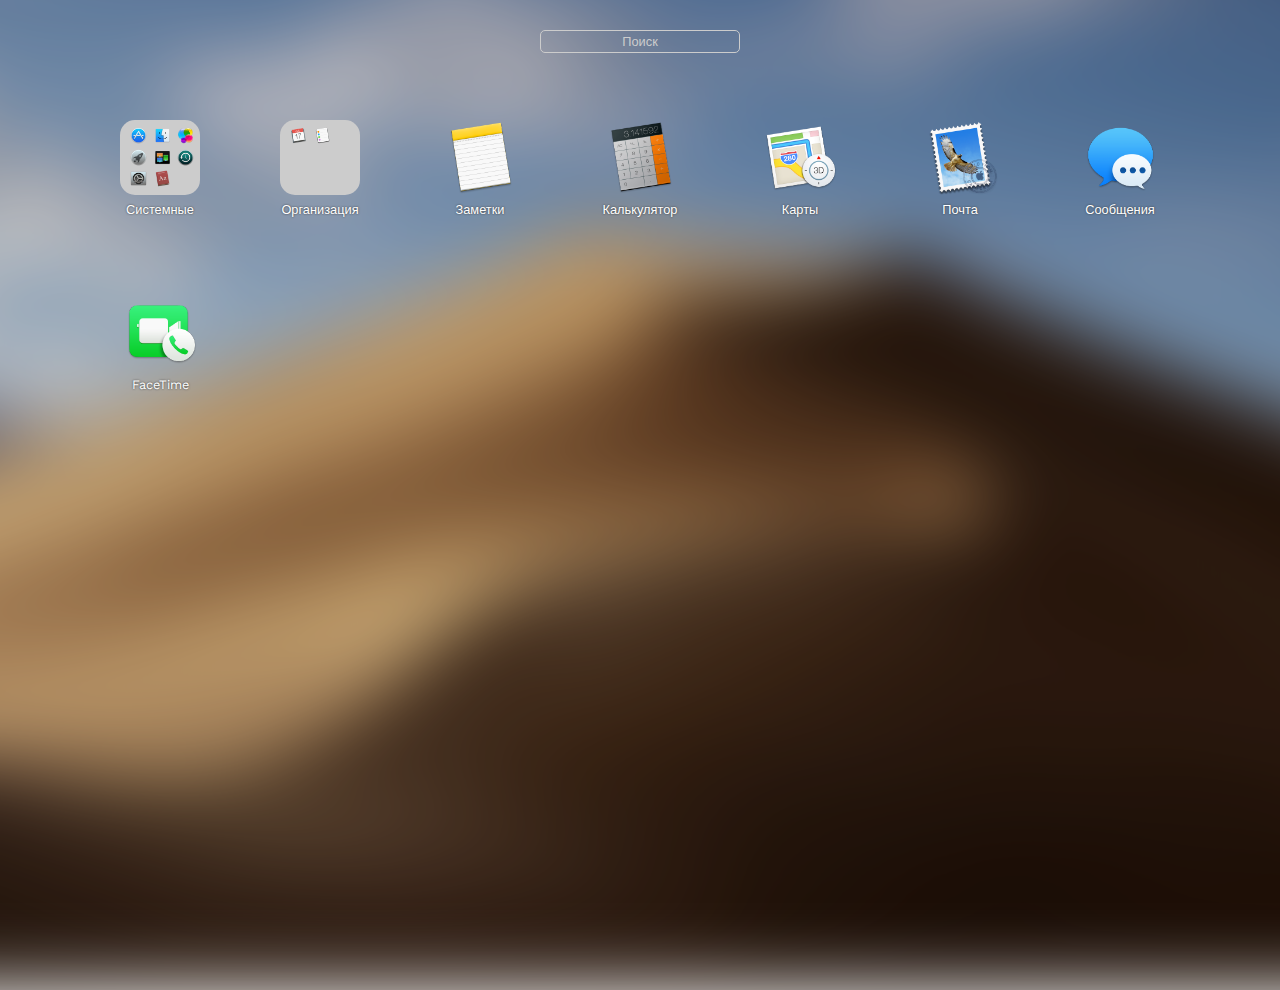
==== apple-launcher/index.html @ 1e6d28d7 "launcher replaced and renamed" ====
<!DOCTYPE html>
<html lang="en">
<head>
  <meta charset="UTF-8">
  <title>Apple Launcher for MacOS</title>
  <link rel="stylesheet" href="styles.css">
</head>
<body>
  <div id="launcher">
    <div id="bg"></div>
    <input id="input" type="text" placeholder="Поиск">

    <div class="icon icon-folder" data-title="Системные">
      <div class="icon-in-folder" data-title="App Store">
        <img src="imgs/appstore.png" alt="appstore">
      </div>
      <div class="icon-in-folder" data-title="Finder">
        <img src="imgs/finder.png" alt="finder">
      </div>
      <div class="icon-in-folder" data-title="GameCenter">
        <img src="imgs/gamecenter.png" alt="gamecenter">
      </div>
      <div class="icon-in-folder" data-title="LaunchPad">
        <img src="imgs/launchpad.png" alt="launchpad">
      </div>
      <div class="icon-in-folder" data-title="MissionControl">
        <img src="imgs/missioncontrol.png" alt="missioncontrol">
      </div>
      <div class="icon-in-folder" data-title="TimeMachine">
        <img src="imgs/timemachine.png" alt="TimeMachine">
      </div>
      <div class="icon-in-folder" data-title="Настройки">
        <img src="imgs/system-preferences.png" alt="system-preferences">
      </div>
      <div class="icon-in-folder" data-title="Словарь">
        <img src="imgs/dictionary.png" alt="dictionary">
      </div>
    </div>

    <div class="icon icon-folder" data-title="Организация">
      <div class="icon-in-folder" data-title="Календарь">
        <img src="imgs/calendar.png" alt="calendar">
      </div>
      <div class="icon-in-folder" data-title="Напоминания">
        <img src="imgs/reminders.png" alt="reminders">
      </div>
    </div>

    <div class="icon" data-title="Заметки">
      <img src="imgs/notes.png" alt="notes">
    </div>
    <div class="icon" data-title="Калькулятор">
      <img src="imgs/calculator.png" alt="calculator">
    </div>
    <div class="icon" data-title="Карты">
      <img src="imgs/maps.png" alt="maps">
    </div>
    <div class="icon" data-title="Почта">
      <img src="imgs/mail.png" alt="mail">
    </div>
    <div class="icon" data-title="Сообщения">
      <img src="imgs/messages.png" alt="messages">
    </div>
    <div class="icon" data-title="FaceTime">
      <img src="imgs/facetime.png" alt="facetime">
    </div>
  </div>

  <script src="script.js"></script>
</body>
</html>
---- apple-launcher/styles.css ----
@import url('https://fonts.googleapis.com/css?family=Work+Sans:100,400');

:root {
  --animation-duration: .3s;
}

* {
  font-family: 'Work Sans', sans-serif;
  font-weight: 400;
  box-sizing: border-box;
}

body {
  overflow: hidden;
}

#bg {
  background: url(imgs/_wallpaper.jpg);
  background-size: cover;
  filter: blur(30px) brightness(0.8);
  position: absolute;
  top: 0;
  left: 0;
  width: 100%;
  height: 100%;
  transform: scale(1.2);
  z-index: -1;
}

input {
  width: 200px;
  display: inline-block;
  position: absolute;
  top: -50px;
  left: 0;
  right: 0;
  text-align: center;
  margin: auto;
  background: none;
  border: 1px solid #ccc;
  color: #fff;
  border-radius: 5px;
  font-size: 0.8rem;
  transition: all var(--animation-duration);
  font-weight: 400;
  padding: 3px 10px;
}

input::placeholder {
  color: #ccc;
  font-weight: 100;
}

input:focus {
  text-align: left;
}

.icon {
  position: absolute;
  width: 80px;
  height: 75px;
  text-align: center;
  transition: all var(--animation-duration);
}

.icon img {
  height: 100%;
}

.icon-folder {
  border-radius: 15px;
  background-color: #ccc;
}

.icon-in-folder {
  position: absolute;
  width: 19px;
  height: 17px;
  margin: 1px 2px;
  text-align: center;
  transition: all var(--animation-duration);
}

.icon-in-folder img {
  height: 100%;
}

.icon-folder-active .icon-in-folder {
  width: 80px;
  height: 75px;
}

.icon-folder-active {
  width: 80% !important;
  left: 10% !important;
  z-index: 2;
}

.icon:before,
.icon:after,
.icon-in-folder:after {
  color: #fff;
  content: attr(data-title);
  position: absolute;
  left: 0;
  right: 0;
  text-align: center;
  transition: all var(--animation-duration);
  text-shadow: 0 0 2px #333
}

.icon:before {
  opacity: 0;
  font-size: 2rem;
  top: -50px;
}

.icon:after,
.icon-folder-active .icon-in-folder:after {
  font-size: 0.8rem;
  bottom: -22px;
}

.icon-in-folder:after {
  opacity: 0;
  transform: scale(1.2);
}

#launcher.folder-opened input,
#launcher.folder-opened .icon,
#launcher.folder-opened .icon-folder-active:after {
  opacity: 0;
}

#launcher.folder-opened .icon-folder-active,
#launcher.folder-opened .icon-folder-active:before,
#launcher.folder-opened .icon-folder-active .icon-in-folder:after {
  opacity: 1;
  transform: scale(1);
}

#launcher.folder-opened .icon-folder-active {
  border-radius: 30px;
  /*padding: 50px;*/
}
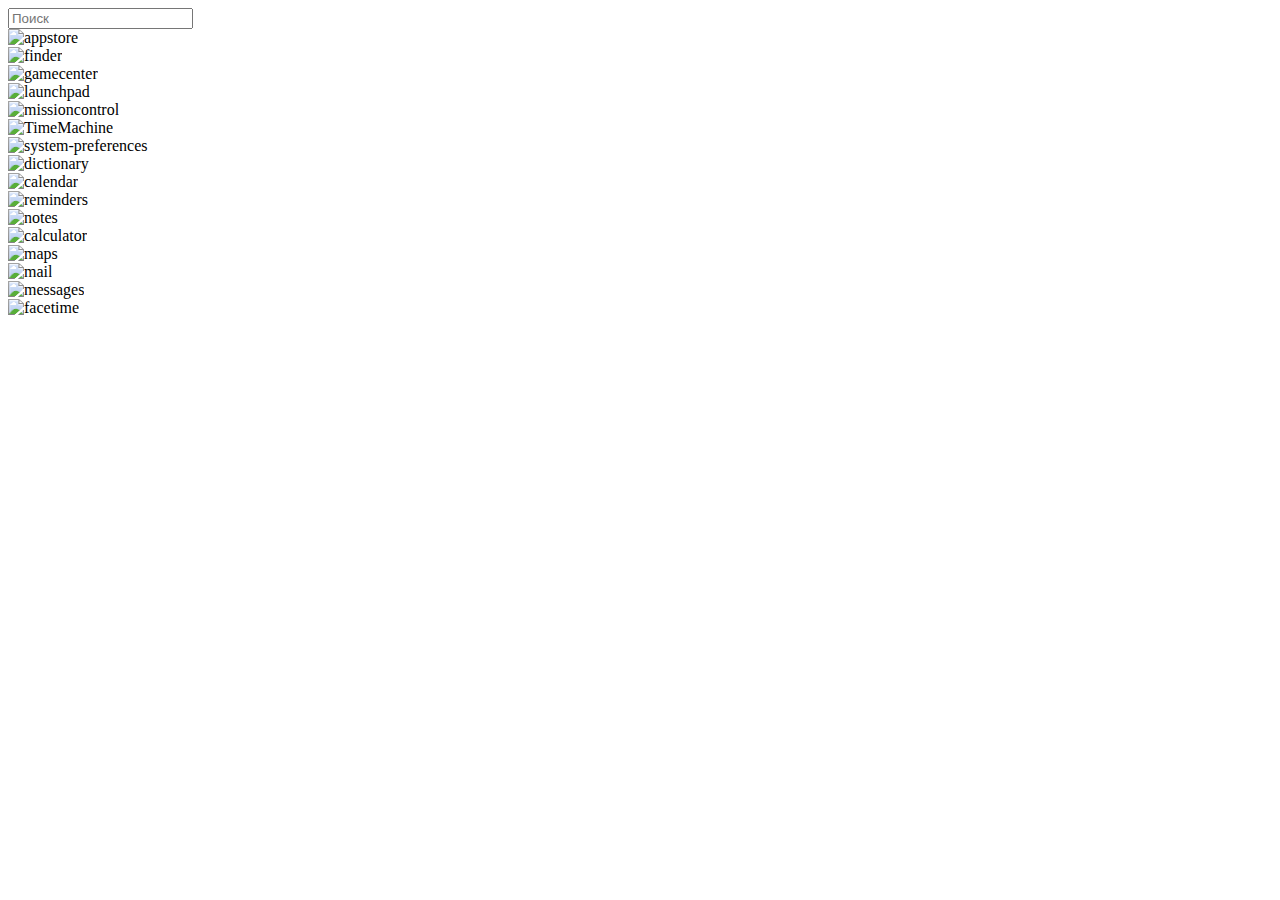
==== commit aceef255: "launcher updated" ====
--- a/apple-launcher/index.html
+++ b/apple-launcher/index.html
@@ -1,6 +1,7 @@
 <!DOCTYPE html>
 <html lang="en">
 <head>
+  <base href="/front-examples/apple-launcher/">
   <meta charset="UTF-8">
   <title>Apple Launcher for MacOS</title>
   <link rel="stylesheet" href="styles.css">
--- a/apple-launcher/styles.css
+++ b/apple-launcher/styles.css
@@ -15,7 +15,7 @@
 }
 
 #bg {
-  background: url(imgs/_wallpaper.jpg);
+  background: url(./imgs/_wallpaper.jpg);
   background-size: cover;
   filter: blur(30px) brightness(0.8);
   position: absolute;
